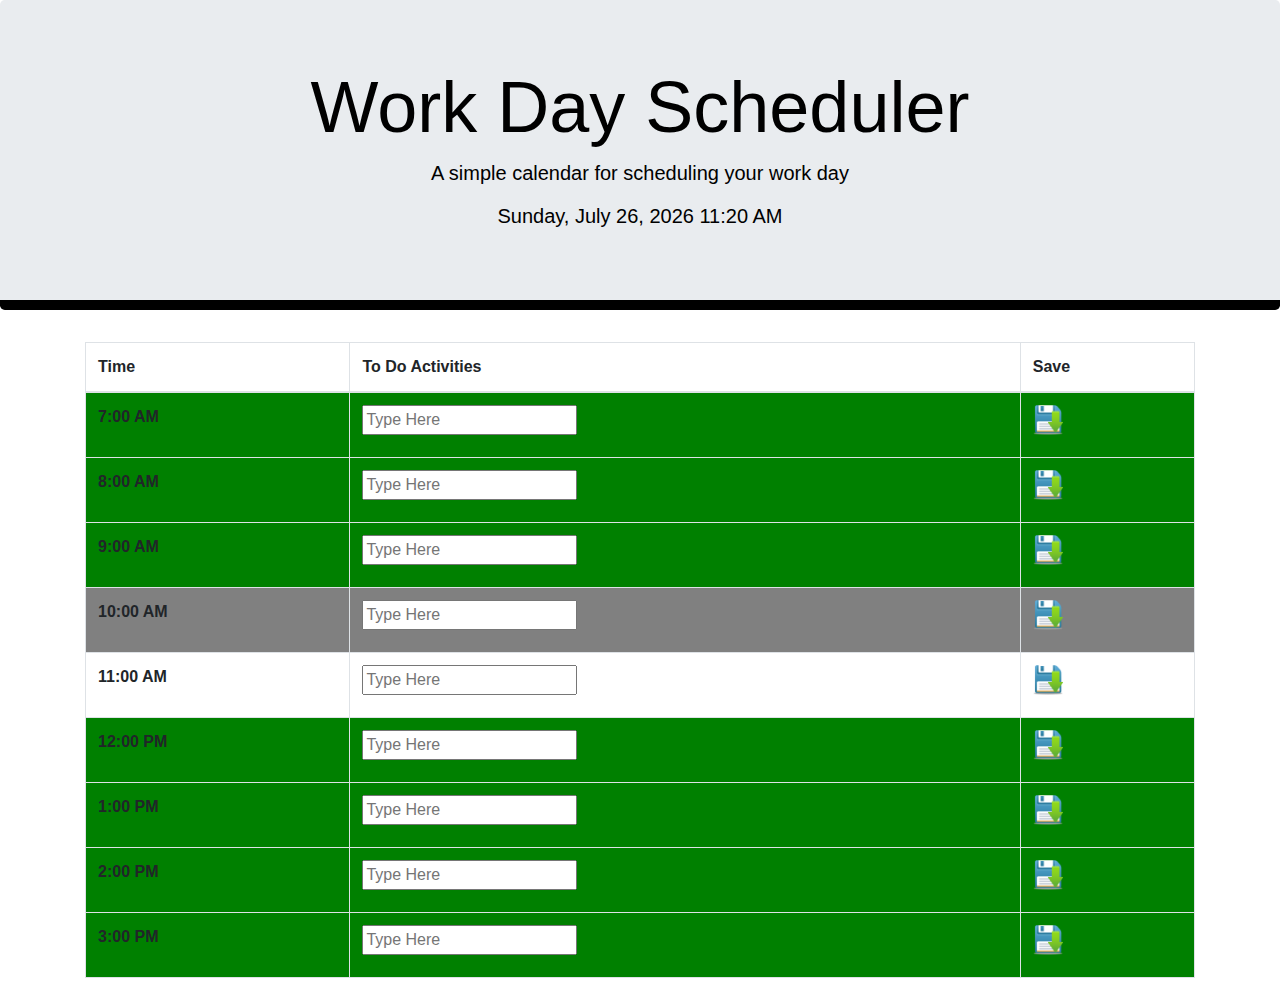
==== index.html @ 278c93db "add if else statements to all conditions" ====
<!DOCTYPE html>
<html lang="en">

<head>
  <meta charset="UTF-8" />
  <meta name="viewport" content="width=device-width, initial-scale=1.0" />
  <meta http-equiv="X-UA-Compatible" content="ie=edge" />
  
  <link rel="stylesheet" href="./Develop/style.css">

  <!-- add moment.js file to load date -->
  
  <script src="./Develop/library/moment.min.js"></script>

  <!-- add bootsrap link and jquery link to page -->

  <link rel="stylesheet" href="https://stackpath.bootstrapcdn.com/bootstrap/4.4.1/css/bootstrap.min.css"
    integrity="sha384-Vkoo8x4CGsO3+Hhxv8T/Q5PaXtkKtu6ug5TOeNV6gBiFeWPGFN9MuhOf23Q9Ifjh" crossorigin="anonymous">
  <script type="text/javascript" src="https://cdnjs.cloudflare.com/ajax/libs/jquery/3.2.1/jquery.min.js"></script>
  
  <title>Work Day Scheduler</title>
</head>

<body>
  <header class="jumbotron">
    <h1 class="display-3">Work Day Scheduler</h1>
    <p class="lead">A simple calendar for scheduling your work day</p>
    <h2 id="currentDay" class="lead"> </h2>
  </header>
  <div class="container">
    <!-- use tabel to create day planner and use input field to collect data  -->
    <table class="table table-bordered">
      <thead>
        <tr>
          <th scope="col">Time</th>
          <th scope="col">To Do Activities</th>
          <th scope="col">Save</th>
        </tr>
      </thead>
      <tbody>
        <tr class="first-time">
          <th scope="row" class="time9" ></th>
          <td><input class="text" type="text" class="form-control" placeholder="Type Here"/></td>
          <td> <img class="save" src="./Develop/image/Save-icon.png" width="30" alt="save button with arrow"> </td>
        </tr>
        <tr class="second-time">
          <th scope="row" class="time10"></th>
          <td><input class="text" type="text" class="form-control" placeholder="Type Here"/></td>
          <td><img class="save" src="./Develop/image/Save-icon.png" width="30" alt="save button with arrow"></td>
        </tr>
        <tr class="third-time">
          <th scope="row" class="time11"></th>
          <td><input class="text" type="text" class="form-control" placeholder="Type Here"/></td>
          <td><img class="save" src="./Develop/image/Save-icon.png" width="30" alt="save button with arrow"></td>
        </tr>
        <tr class="fourth-time">
          <th scope="row" class="time12"></th>
          <td><input class="text" type="text" class="form-control" placeholder="Type Here"/></td>
          <td><img class="save" src="./Develop/image/Save-icon.png" width="30" alt="save button with arrow"></td>
        </tr>
        <tr class="fifth-time">
          <th scope="row" class="time1"></th>
          <td><input class="text" type="text" class="form-control" placeholder="Type Here"/></td>
          <td><img class="save" src="./Develop/image/Save-icon.png" width="30" alt="save button with arrow"></td>
        </tr>
        <tr class="sixth-time">
          <th scope="row" class="time2"></th>
          <td><input class="text" type="text" class="form-control" placeholder="Type Here"/></td>
          <td><img class="save" src="./Develop/image/Save-icon.png" width="30" alt="save button with arrow"></td>
        </tr>
        <tr class="seventh-time">
          <th scope="row" class="time3"></th>
          <td><input class="text" type="text" class="form-control" placeholder="Type Here"/></td>
          <td><img class="save" src="./Develop/image/Save-icon.png" width="30" alt="save button with arrow"></td>
        </tr>
        <tr class="eighth-time">
          <th scope="row" class="time4"></th>
          <td><input class="text" type="text" class="form-control" placeholder="Type Here"/></td>
          <td><img class="save" src="./Develop/image/Save-icon.png" width="30" alt="save button with arrow"></td>
        </tr>
        <tr class="ninth-time">
          <th scope="row" class="time5"></th>
          <td><input class="text" type="text" class="form-control" placeholder="Type Here"/></td>
          <td><img class="save"src="./Develop/image/Save-icon.png" width="30" alt="save button with arrow"></td>
        </tr>
      </tbody>
    </table>
  </div>


 
  <script src="./Develop/script.js"></script>
 
</body>

</html>
---- Develop/style.css ----
body {
  font-family: 'Open Sans', sans-serif;
  font-size: 16px;
  line-height: 1;
}

textarea{
  background: transparent;
  border: none;
  resize: none;
  color: #000000;
  border-left: 1px solid black;
  padding: 10px;
}

.jumbotron {
  text-align: center;
  background-color: transparent;
  color: black;
  border-radius: 0;
  border-bottom: 10px solid black;
}

.description{
  white-space: pre-wrap;
}

.time-block{
  text-align: center;
  border-radius: 15px;
}

.row {
  white-space: pre-wrap;
  height: 80px;
  border-top: 1px solid white;;
}

.hour {
  background-color: #ffffff;
  color: #000000;
  border-top: 1px dashed #000000;
}

.past {
  background-color: #d3d3d3;
  color: white;
}

.present {
  background-color: #ff6961;
  color: white;
}

.future {
  background-color: #77dd77;
  color: white;
}

.saveBtn {
  border-left: 1px solid black;
  border-top-right-radius: 15px;
  border-bottom-right-radius: 15px;
  background-color: #06AED5;
  color: white;
}

.saveBtn i:hover {
  font-size: 20px;
  transition: all .3s ease-in-out;
}
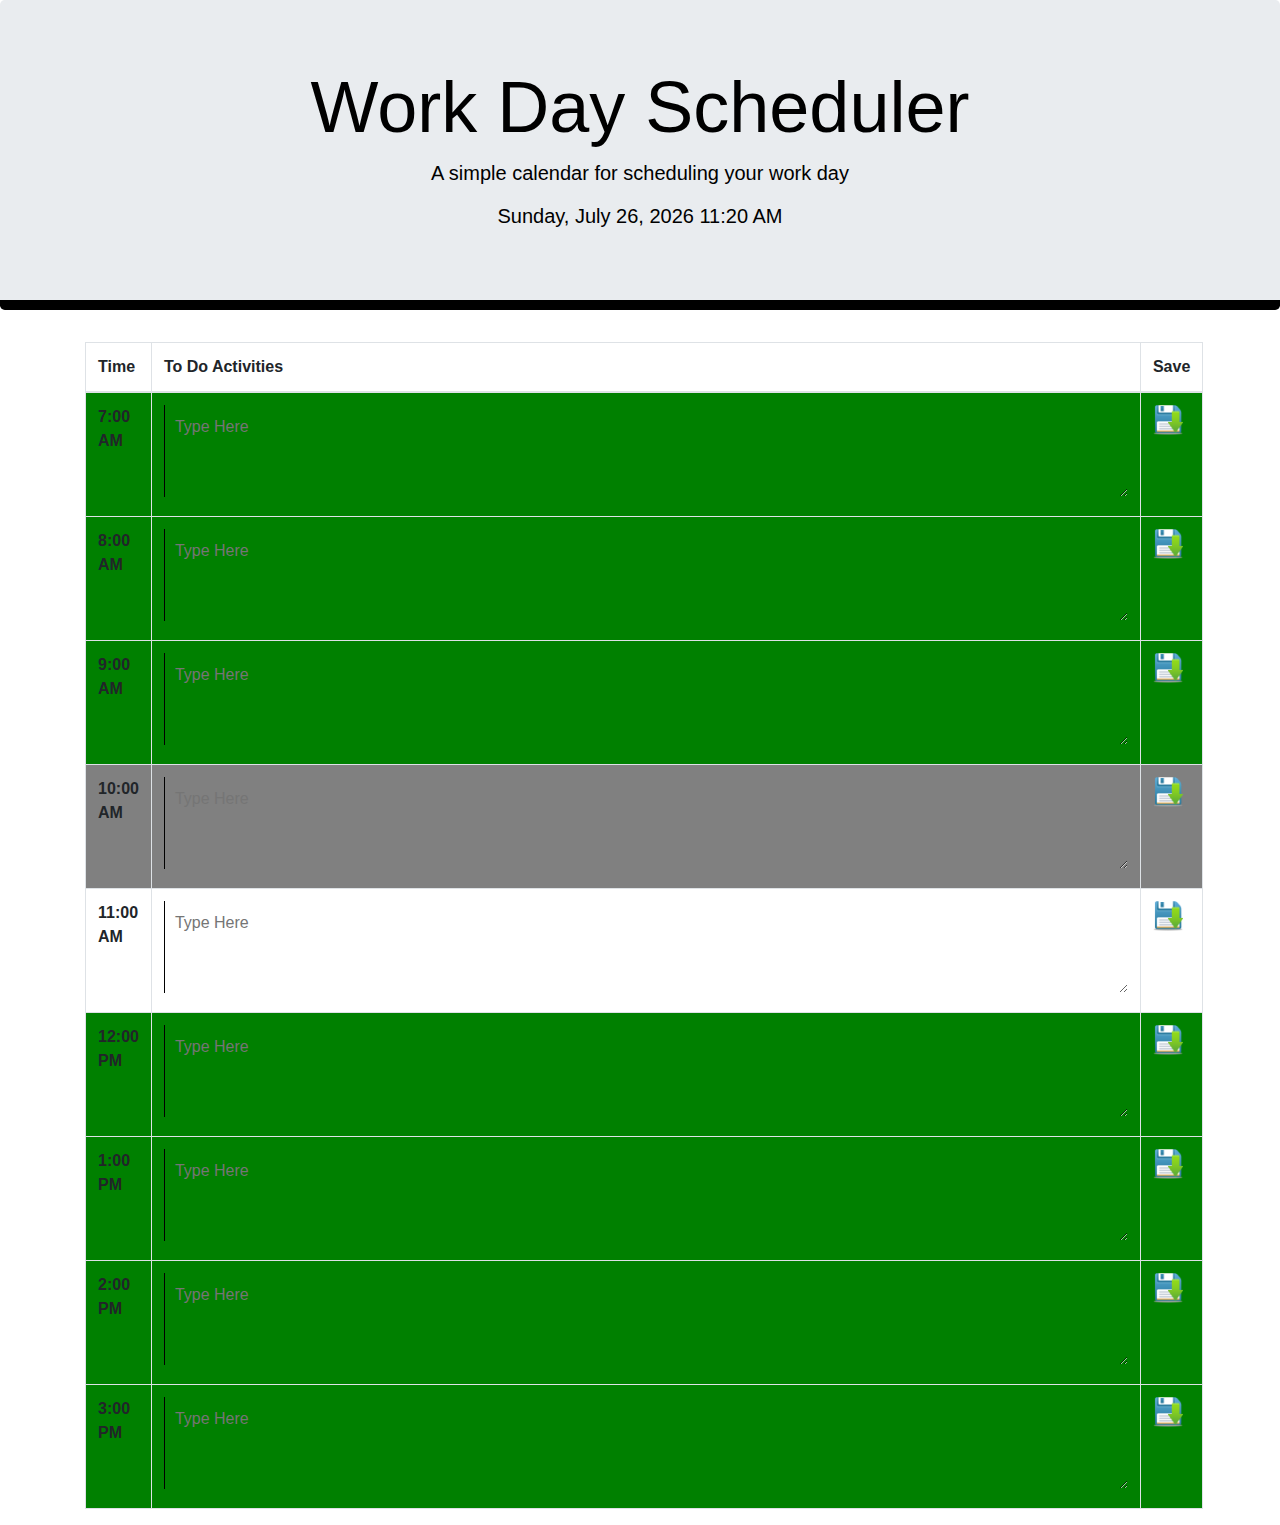
==== commit a722ba9c: "replace input field with textarea" ====
--- a/index.html
+++ b/index.html
@@ -5,19 +5,21 @@
   <meta charset="UTF-8" />
   <meta name="viewport" content="width=device-width, initial-scale=1.0" />
   <meta http-equiv="X-UA-Compatible" content="ie=edge" />
-  
-  <link rel="stylesheet" href="./Develop/style.css">
+
+  <link rel="stylesheet" href="./Assets/style.css">
+  <!-- add google fonts for styling  -->
+  <link href="https://fonts.googleapis.com/css2?family=Roboto+Slab:wght@300;400;700&display=swap" rel="stylesheet">
 
   <!-- add moment.js file to load date -->
-  
-  <script src="./Develop/library/moment.min.js"></script>
+
+  <script src="./Assets/library/moment.min.js"></script>
 
   <!-- add bootsrap link and jquery link to page -->
 
   <link rel="stylesheet" href="https://stackpath.bootstrapcdn.com/bootstrap/4.4.1/css/bootstrap.min.css"
     integrity="sha384-Vkoo8x4CGsO3+Hhxv8T/Q5PaXtkKtu6ug5TOeNV6gBiFeWPGFN9MuhOf23Q9Ifjh" crossorigin="anonymous">
   <script type="text/javascript" src="https://cdnjs.cloudflare.com/ajax/libs/jquery/3.2.1/jquery.min.js"></script>
-  
+
   <title>Work Day Scheduler</title>
 </head>
 
@@ -39,58 +41,58 @@
       </thead>
       <tbody>
         <tr class="first-time">
-          <th scope="row" class="time9" ></th>
-          <td><input class="text" type="text" class="form-control" placeholder="Type Here"/></td>
-          <td> <img class="save" src="./Develop/image/Save-icon.png" width="30" alt="save button with arrow"> </td>
+          <th scope="row" class="time9"></th>
+          <td><textarea name="text" class="text" cols="100" rows="3" placeholder="Type Here"></textarea></td>
+          <td> <img class="save" src="./Assets/image/Save-icon.png" width="30" alt="save button with arrow"> </td>
         </tr>
         <tr class="second-time">
           <th scope="row" class="time10"></th>
-          <td><input class="text" type="text" class="form-control" placeholder="Type Here"/></td>
-          <td><img class="save" src="./Develop/image/Save-icon.png" width="30" alt="save button with arrow"></td>
+          <td><textarea name="text" class="text" cols="100" rows="3" placeholder="Type Here"></textarea></td>
+          <td><img class="save" src="./Assets/image/Save-icon.png" width="30" alt="save button with arrow"></td>
         </tr>
         <tr class="third-time">
           <th scope="row" class="time11"></th>
-          <td><input class="text" type="text" class="form-control" placeholder="Type Here"/></td>
-          <td><img class="save" src="./Develop/image/Save-icon.png" width="30" alt="save button with arrow"></td>
+          <td><textarea name="text" class="text" cols="100" rows="3" placeholder="Type Here"></textarea></td>
+          <td><img class="save" src="./Assets/image/Save-icon.png" width="30" alt="save button with arrow"></td>
         </tr>
         <tr class="fourth-time">
           <th scope="row" class="time12"></th>
-          <td><input class="text" type="text" class="form-control" placeholder="Type Here"/></td>
-          <td><img class="save" src="./Develop/image/Save-icon.png" width="30" alt="save button with arrow"></td>
+          <td><textarea name="text" class="text" cols="100" rows="3" placeholder="Type Here"></textarea></td>
+          <td><img class="save" src="./Assets/image/Save-icon.png" width="30" alt="save button with arrow"></td>
         </tr>
         <tr class="fifth-time">
           <th scope="row" class="time1"></th>
-          <td><input class="text" type="text" class="form-control" placeholder="Type Here"/></td>
-          <td><img class="save" src="./Develop/image/Save-icon.png" width="30" alt="save button with arrow"></td>
+          <td><textarea name="text" class="text" cols="100" rows="3" placeholder="Type Here"></textarea></td>
+          <td><img class="save" src="./Assets/image/Save-icon.png" width="30" alt="save button with arrow"></td>
         </tr>
         <tr class="sixth-time">
           <th scope="row" class="time2"></th>
-          <td><input class="text" type="text" class="form-control" placeholder="Type Here"/></td>
-          <td><img class="save" src="./Develop/image/Save-icon.png" width="30" alt="save button with arrow"></td>
+          <td><textarea name="text" class="text" cols="100" rows="3" placeholder="Type Here"></textarea></td>
+          <td><img class="save" src="./Assets/image/Save-icon.png" width="30" alt="save button with arrow"></td>
         </tr>
         <tr class="seventh-time">
           <th scope="row" class="time3"></th>
-          <td><input class="text" type="text" class="form-control" placeholder="Type Here"/></td>
-          <td><img class="save" src="./Develop/image/Save-icon.png" width="30" alt="save button with arrow"></td>
+          <td><textarea name="text" class="text" cols="100" rows="3" placeholder="Type Here"></textarea></td>
+          <td><img class="save" src="./Assets/image/Save-icon.png" width="30" alt="save button with arrow"></td>
         </tr>
         <tr class="eighth-time">
           <th scope="row" class="time4"></th>
-          <td><input class="text" type="text" class="form-control" placeholder="Type Here"/></td>
-          <td><img class="save" src="./Develop/image/Save-icon.png" width="30" alt="save button with arrow"></td>
+          <td><textarea name="text" class="text" cols="100" rows="3" placeholder="Type Here"></textarea></td>
+          <td><img class="save" src="./Assets/image/Save-icon.png" width="30" alt="save button with arrow"></td>
         </tr>
         <tr class="ninth-time">
           <th scope="row" class="time5"></th>
-          <td><input class="text" type="text" class="form-control" placeholder="Type Here"/></td>
-          <td><img class="save"src="./Develop/image/Save-icon.png" width="30" alt="save button with arrow"></td>
+          <td><textarea name="text" class="text" cols="100" rows="3" placeholder="Type Here"></textarea></td>
+          <td><img class="save" src="./Assets/image/Save-icon.png" width="30" alt="save button with arrow"></td>
         </tr>
       </tbody>
     </table>
   </div>
 
 
- 
-  <script src="./Develop/script.js"></script>
- 
+
+  <script src="./Assets/script.js"></script>
+
 </body>
 
 </html>--- a/Assets/style.css
+++ b/Assets/style.css
@@ -0,0 +1,71 @@
+body {
+  font-family: 'Open Sans', sans-serif;
+  font-size: 16px;
+  line-height: 1;
+}
+
+textarea{
+  background: transparent;
+  border: none;
+  resize: none;
+  color: #000000;
+  border-left: 1px solid black;
+  padding: 10px;
+}
+
+.jumbotron {
+  text-align: center;
+  background-color: transparent;
+  color: black;
+  border-radius: 0;
+  border-bottom: 10px solid black;
+}
+
+.description{
+  white-space: pre-wrap;
+}
+
+.time-block{
+  text-align: center;
+  border-radius: 15px;
+}
+
+.row {
+  white-space: pre-wrap;
+  height: 80px;
+  border-top: 1px solid white;;
+}
+
+.hour {
+  background-color: #ffffff;
+  color: #000000;
+  border-top: 1px dashed #000000;
+}
+
+.past {
+  background-color: #d3d3d3;
+  color: white;
+}
+
+.present {
+  background-color: #ff6961;
+  color: white;
+}
+
+.future {
+  background-color: #77dd77;
+  color: white;
+}
+
+.saveBtn {
+  border-left: 1px solid black;
+  border-top-right-radius: 15px;
+  border-bottom-right-radius: 15px;
+  background-color: #06AED5;
+  color: white;
+}
+
+.saveBtn i:hover {
+  font-size: 20px;
+  transition: all .3s ease-in-out;
+}
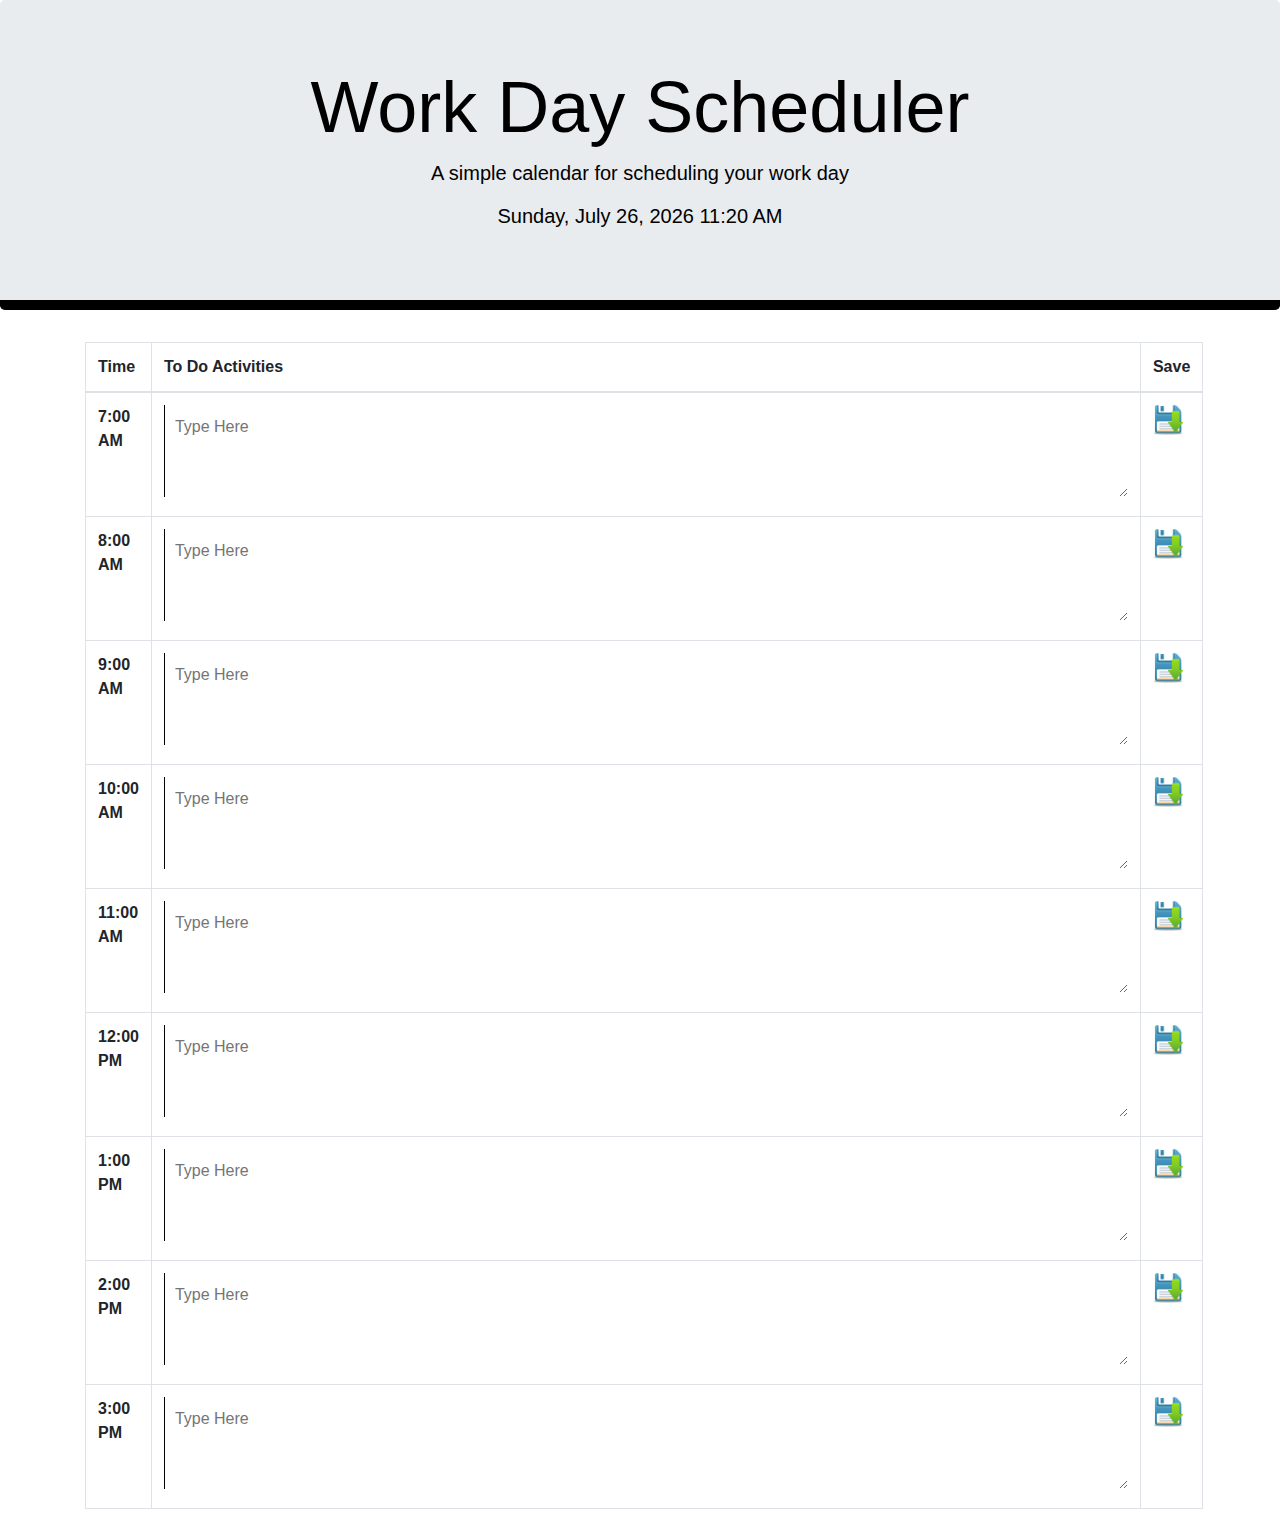
==== commit e3b80a9d: "change and add classes and ids, using military times" ====
--- a/index.html
+++ b/index.html
@@ -40,51 +40,54 @@
         </tr>
       </thead>
       <tbody>
-        <tr class="first-time">
-          <th scope="row" class="time9"></th>
-          <td><textarea name="text" class="text" cols="100" rows="3" placeholder="Type Here"></textarea></td>
+        <!-- use miltary time and set them as id to call to compare for my time blocks -->
+        <tr class="time" id="9">
+          <th scope="row" class="time9" ></th>
+          <td><textarea name="" class="text" cols="100" rows="3" placeholder="Type Here"></textarea></td>
           <td> <img class="save" src="./Assets/image/Save-icon.png" width="30" alt="save button with arrow"> </td>
         </tr>
-        <tr class="second-time">
-          <th scope="row" class="time10"></th>
-          <td><textarea name="text" class="text" cols="100" rows="3" placeholder="Type Here"></textarea></td>
+        <tr class="time" id="10">
+          <th scope="row" class="time10" ></th>
+          <td><textarea name="" class="text" cols="100" rows="3" placeholder="Type Here"></textarea></td>
           <td><img class="save" src="./Assets/image/Save-icon.png" width="30" alt="save button with arrow"></td>
         </tr>
-        <tr class="third-time">
+        <tr class="time" id="11">
           <th scope="row" class="time11"></th>
-          <td><textarea name="text" class="text" cols="100" rows="3" placeholder="Type Here"></textarea></td>
+          <td><textarea name="" class="text" cols="100" rows="3" placeholder="Type Here"></textarea></td>
           <td><img class="save" src="./Assets/image/Save-icon.png" width="30" alt="save button with arrow"></td>
         </tr>
-        <tr class="fourth-time">
+        <tr class="time" id="12">
           <th scope="row" class="time12"></th>
-          <td><textarea name="text" class="text" cols="100" rows="3" placeholder="Type Here"></textarea></td>
+          <td><textarea name="" class="text" cols="100" rows="3" placeholder="Type Here"></textarea></td>
           <td><img class="save" src="./Assets/image/Save-icon.png" width="30" alt="save button with arrow"></td>
         </tr>
-        <tr class="fifth-time">
+        <tr class="time" id="13">
           <th scope="row" class="time1"></th>
-          <td><textarea name="text" class="text" cols="100" rows="3" placeholder="Type Here"></textarea></td>
+          <td><textarea name="" class="text" cols="100" rows="3" placeholder="Type Here"></textarea></td>
           <td><img class="save" src="./Assets/image/Save-icon.png" width="30" alt="save button with arrow"></td>
         </tr>
-        <tr class="sixth-time">
+        <tr class="time" id="14">
           <th scope="row" class="time2"></th>
-          <td><textarea name="text" class="text" cols="100" rows="3" placeholder="Type Here"></textarea></td>
+          <td><textarea name="" class="text" cols="100" rows="3" placeholder="Type Here"></textarea></td>
           <td><img class="save" src="./Assets/image/Save-icon.png" width="30" alt="save button with arrow"></td>
         </tr>
-        <tr class="seventh-time">
+        <tr class="time" id="15">
           <th scope="row" class="time3"></th>
-          <td><textarea name="text" class="text" cols="100" rows="3" placeholder="Type Here"></textarea></td>
+          <td><textarea name="" class="text" cols="100" rows="3" placeholder="Type Here"></textarea></td>
           <td><img class="save" src="./Assets/image/Save-icon.png" width="30" alt="save button with arrow"></td>
         </tr>
-        <tr class="eighth-time">
+        <tr class="time" id="16">
           <th scope="row" class="time4"></th>
-          <td><textarea name="text" class="text" cols="100" rows="3" placeholder="Type Here"></textarea></td>
+          <td><textarea name="" class="text" cols="100" rows="3" placeholder="Type Here"></textarea></td>
           <td><img class="save" src="./Assets/image/Save-icon.png" width="30" alt="save button with arrow"></td>
         </tr>
-        <tr class="ninth-time">
-          <th scope="row" class="time5"></th>
-          <td><textarea name="text" class="text" cols="100" rows="3" placeholder="Type Here"></textarea></td>
+        <tr class="time" id="17">
+          <th scope="row" class="time5" ></th>
+          <td><textarea name="" class="text" cols="100" rows="3" placeholder="Type Here"></textarea></td>
           <td><img class="save" src="./Assets/image/Save-icon.png" width="30" alt="save button with arrow"></td>
+       
         </tr>
+
       </tbody>
     </table>
   </div>
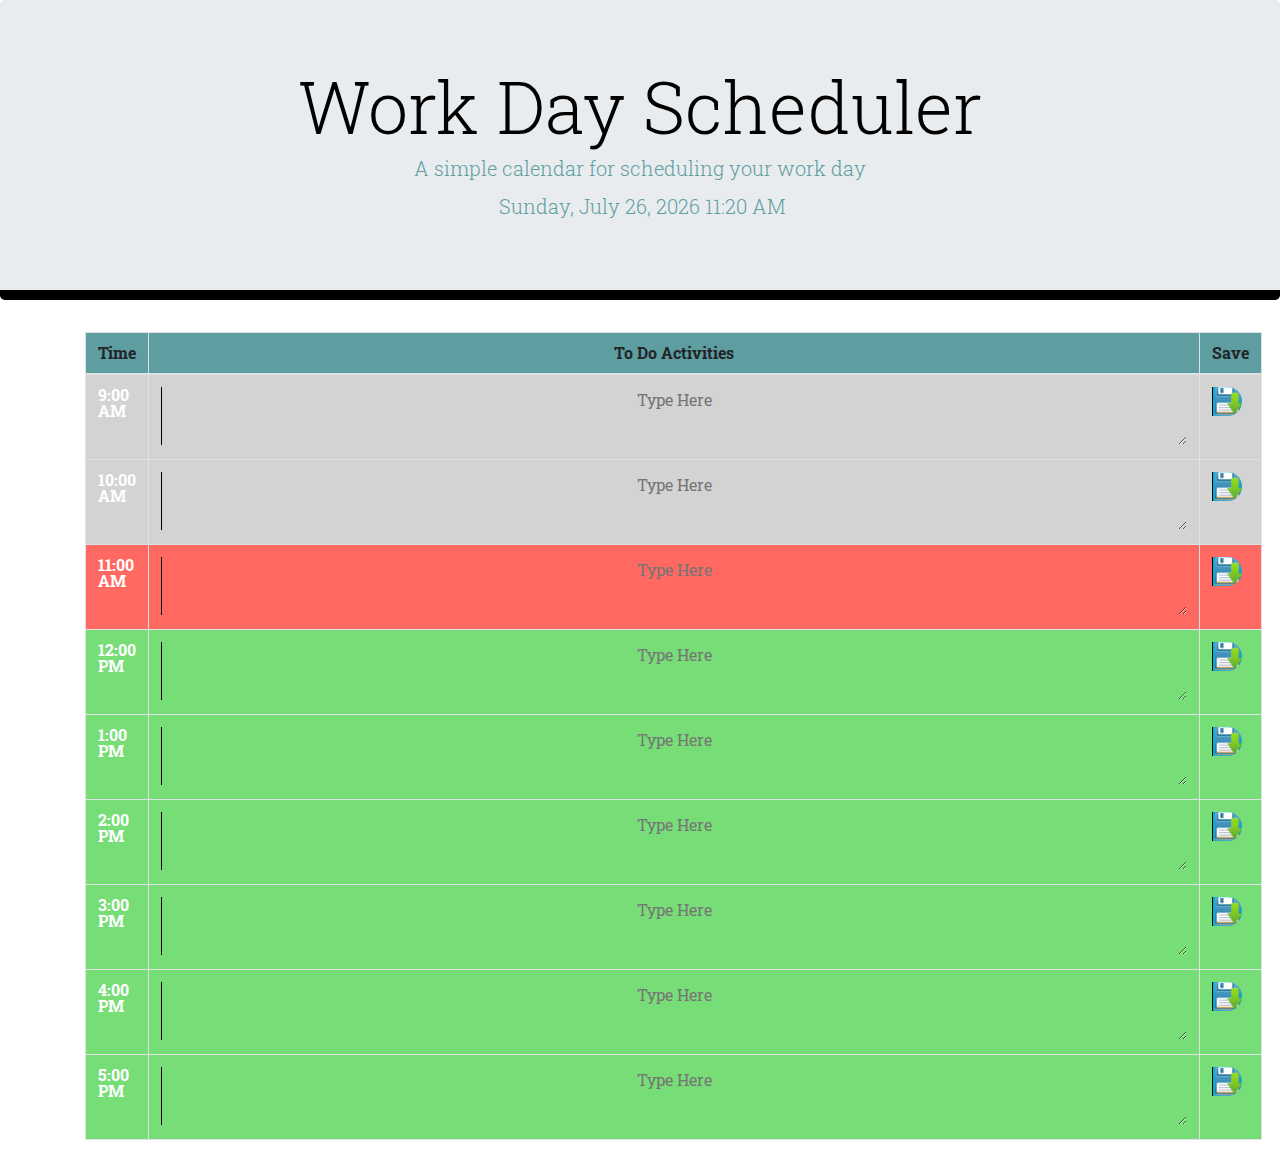
==== commit bb750cd4: "add styling to css page" ====
--- a/index.html
+++ b/index.html
@@ -33,7 +33,7 @@
     <!-- use tabel to create day planner and use input field to collect data  -->
     <table class="table table-bordered">
       <thead>
-        <tr>
+        <tr id="head">
           <th scope="col">Time</th>
           <th scope="col">To Do Activities</th>
           <th scope="col">Save</th>
--- a/Assets/style.css
+++ b/Assets/style.css
@@ -1,16 +1,24 @@
-body {
-  font-family: 'Open Sans', sans-serif;
+* {
+  font-family: 'Roboto Slab', serif;
   font-size: 16px;
   line-height: 1;
+}
+#head {
+  text-align: center;
+  font-size: 16px;
+  padding: 10px;
+ margin-bottom: 5px;
+  background-color: cadetblue;
 }
 
 textarea{
   background: transparent;
+  text-align: center;
   border: none;
   resize: none;
   color: #000000;
   border-left: 1px solid black;
-  padding: 10px;
+  padding: 5px;
 }
 
 .jumbotron {
@@ -21,8 +29,11 @@
   border-bottom: 10px solid black;
 }
 
-.description{
+.lead{
   white-space: pre-wrap;
+  color: cadetblue;
+  font-weight: 800;
+
 }
 
 .time-block{
@@ -36,7 +47,7 @@
   border-top: 1px solid white;;
 }
 
-.hour {
+#currentDayhour {
   background-color: #ffffff;
   color: #000000;
   border-top: 1px dashed #000000;
@@ -57,7 +68,7 @@
   color: white;
 }
 
-.saveBtn {
+.save {
   border-left: 1px solid black;
   border-top-right-radius: 15px;
   border-bottom-right-radius: 15px;
@@ -65,7 +76,7 @@
   color: white;
 }
 
-.saveBtn i:hover {
+.save i:hover {
   font-size: 20px;
   transition: all .3s ease-in-out;
 }
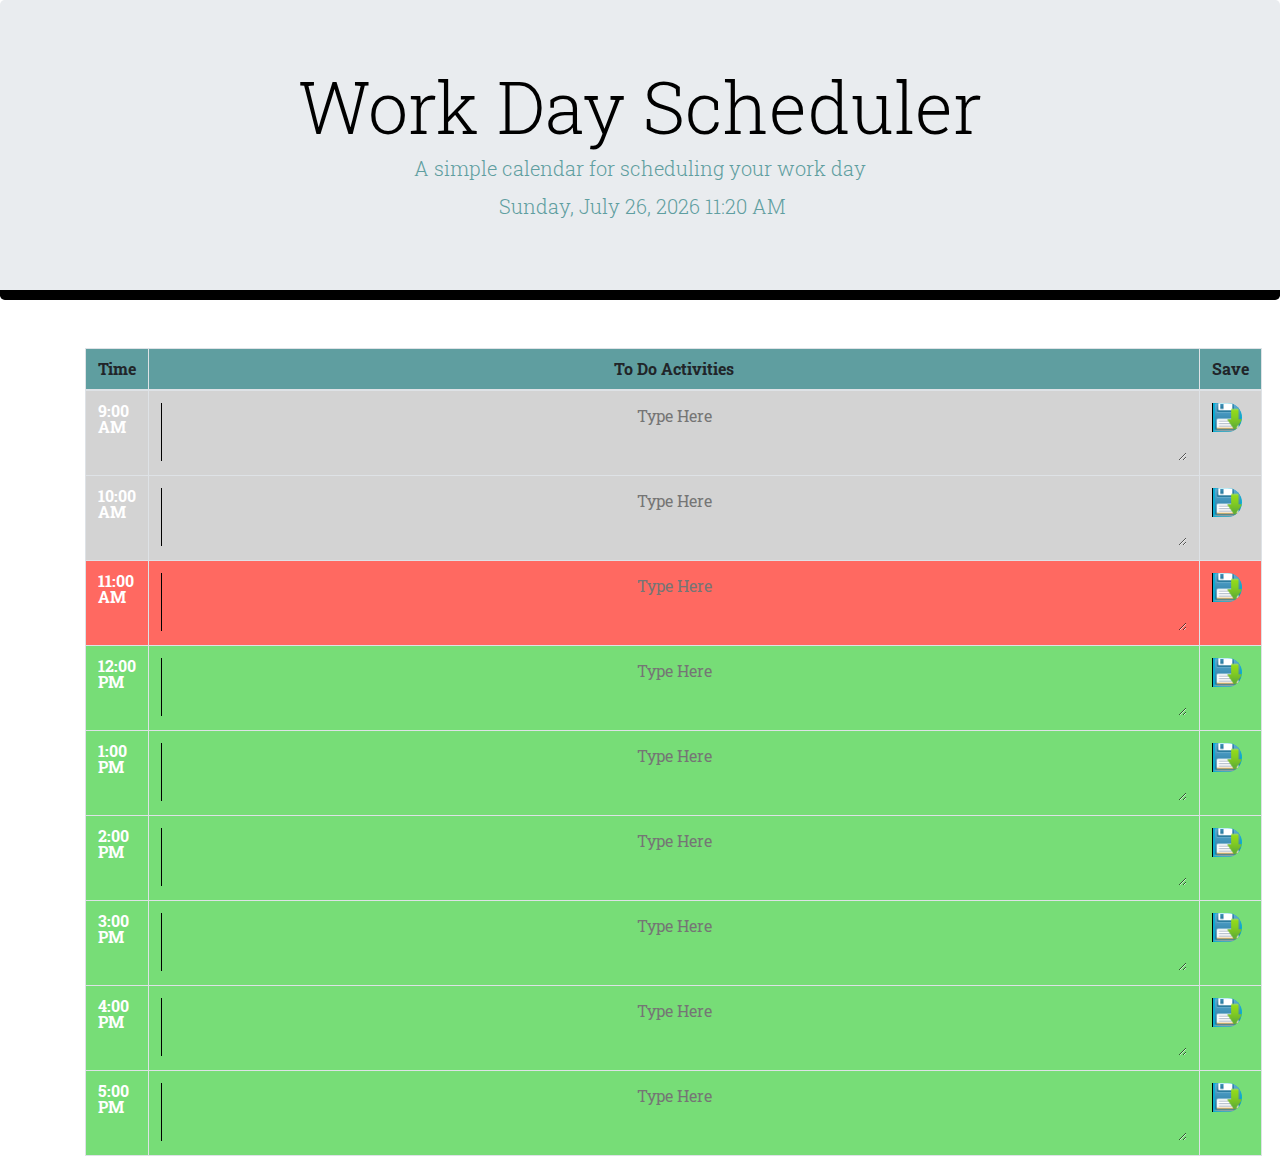
==== commit b7fb8c51: "store onclick data items and current time in local storage" ====
--- a/index.html
+++ b/index.html
@@ -31,6 +31,9 @@
   </header>
   <div class="container">
     <!-- use tabel to create day planner and use input field to collect data  -->
+    <div class="table-responsive-md">
+      <table class="table">
+      
     <table class="table table-bordered">
       <thead>
         <tr id="head">
@@ -38,8 +41,9 @@
           <th scope="col">To Do Activities</th>
           <th scope="col">Save</th>
         </tr>
+      
       </thead>
-      <tbody>
+      <tbody class="body">
         <!-- use miltary time and set them as id to call to compare for my time blocks -->
         <tr class="time" id="9">
           <th scope="row" class="time9" ></th>
@@ -48,7 +52,7 @@
         </tr>
         <tr class="time" id="10">
           <th scope="row" class="time10" ></th>
-          <td><textarea name="" class="text" cols="100" rows="3" placeholder="Type Here"></textarea></td>
+          <td><textarea name="text" class="text" cols="100" rows="3" placeholder="Type Here"></textarea></td>
           <td><img class="save" src="./Assets/image/Save-icon.png" width="30" alt="save button with arrow"></td>
         </tr>
         <tr class="time" id="11">
@@ -91,7 +95,7 @@
       </tbody>
     </table>
   </div>
-
+</div>
 
 
   <script src="./Assets/script.js"></script>
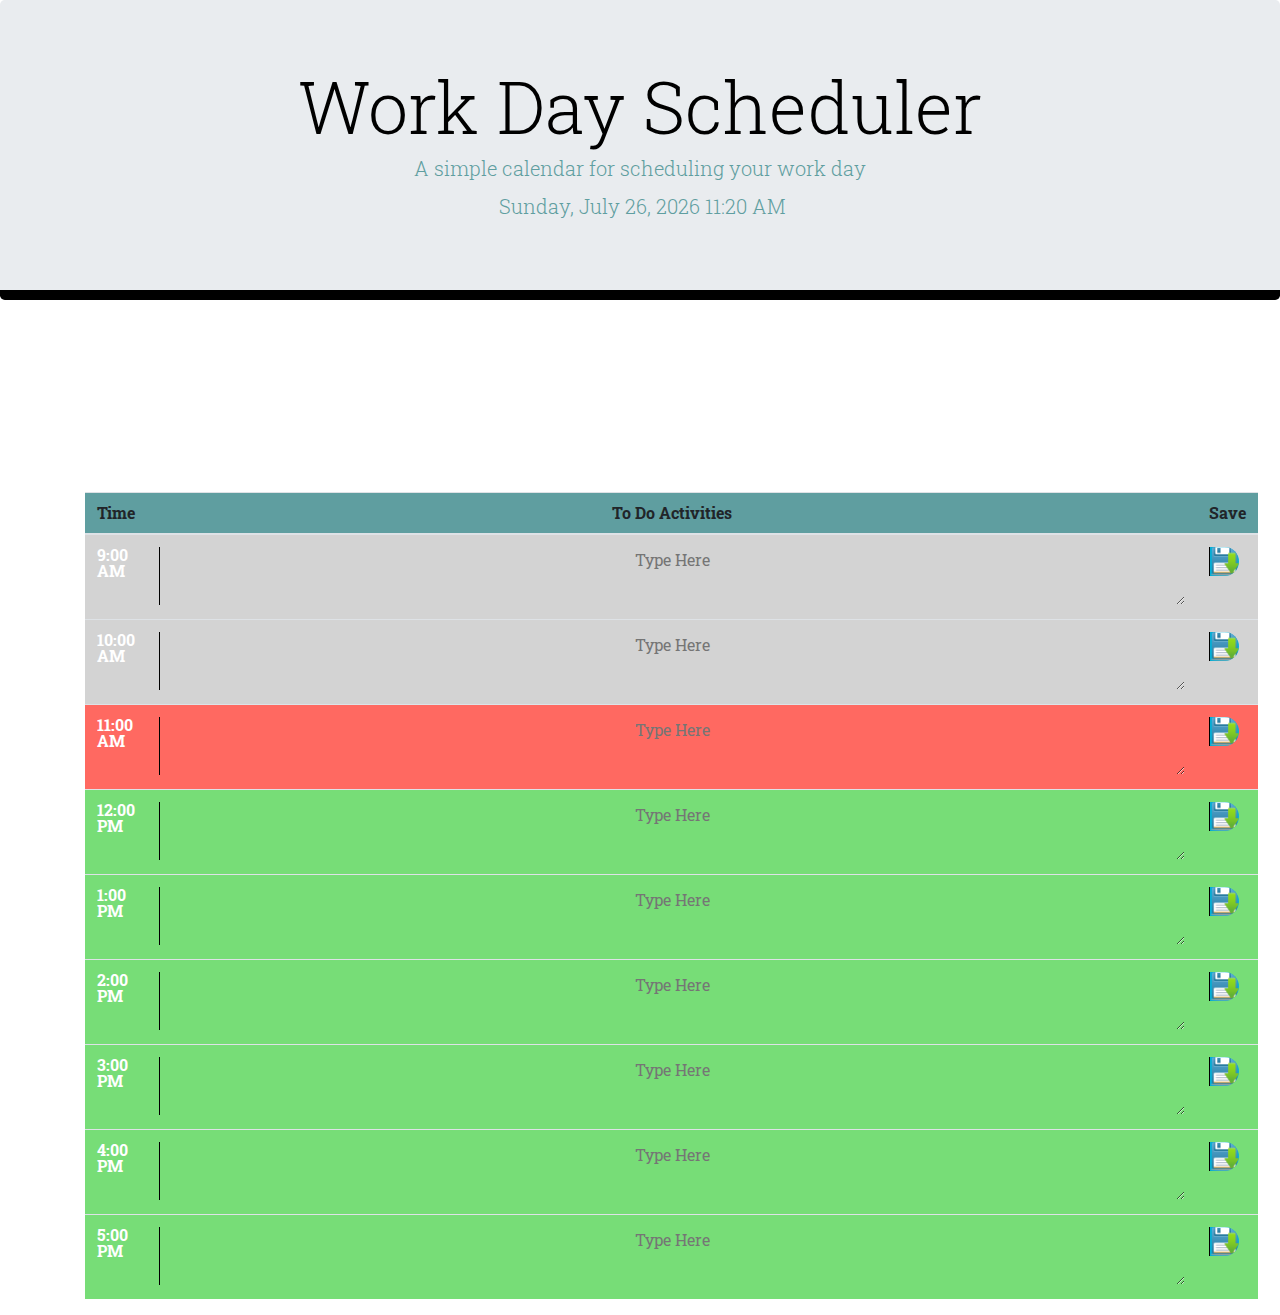
==== commit e43d435c: "clean up code" ====
--- a/index.html
+++ b/index.html
@@ -31,18 +31,23 @@
   </header>
   <div class="container">
     <!-- use tabel to create day planner and use input field to collect data  -->
-    <div class="table-responsive-md">
+    <div class="table-responsive-lg">
       <table class="table">
       
-    <table class="table table-bordered">
-      <thead>
+    <!-- <table class="table table-bordered"> -->
+      <div class="row"> 
+      <!-- <thead> -->
         <tr id="head">
+          <div class="row">
           <th scope="col">Time</th>
           <th scope="col">To Do Activities</th>
           <th scope="col">Save</th>
+        </div>
         </tr>
       
-      </thead>
+      <!-- </thead> -->
+    </div>
+    <div>
       <tbody class="body">
         <!-- use miltary time and set them as id to call to compare for my time blocks -->
         <tr class="time" id="9">
@@ -89,15 +94,14 @@
           <th scope="row" class="time5" ></th>
           <td><textarea name="" class="text" cols="100" rows="3" placeholder="Type Here"></textarea></td>
           <td><img class="save" src="./Assets/image/Save-icon.png" width="30" alt="save button with arrow"></td>
-       
         </tr>
-
       </tbody>
+    </div>
     </table>
   </div>
 </div>
 
-
+</div>
   <script src="./Assets/script.js"></script>
 
 </body>
--- a/Assets/style.css
+++ b/Assets/style.css
@@ -5,9 +5,6 @@
 }
 #head {
   text-align: center;
-  font-size: 16px;
-  padding: 10px;
- margin-bottom: 5px;
   background-color: cadetblue;
 }
 
